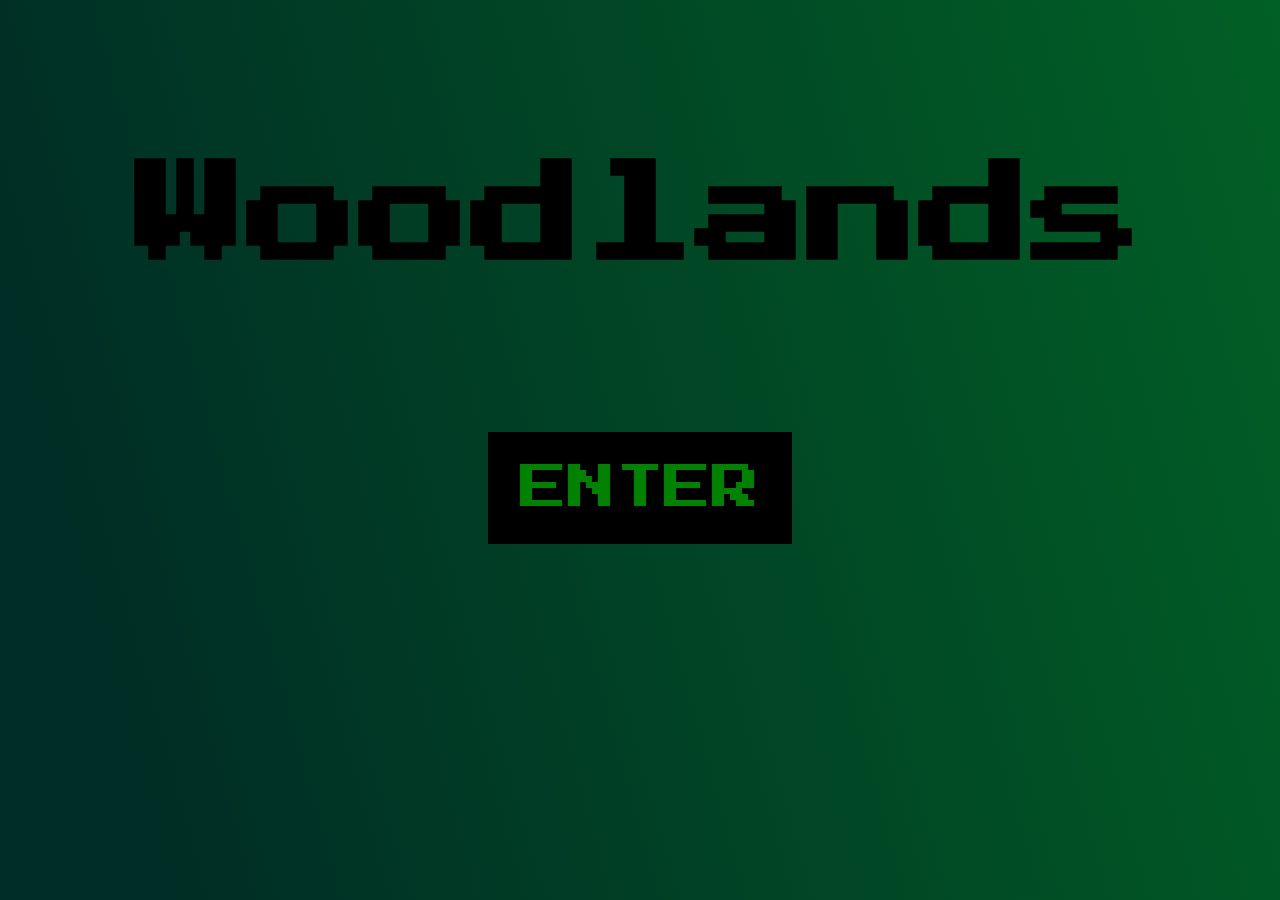
==== Woodlands/index.html @ a798472f "Adding woodlands to deploy" ====
<!DOCTYPE html>
<html lang="en">

<head>
    <meta charset="UTF-8">
    <meta http-equiv="X-UA-Compatible" content="IE=edge">
    <meta name="viewport" content="width=device-width, initial-scale=1.0">
    <title>Woodlands</title>
    <script defer src="script.js"></script>
    <link rel="preconnect" href="https://fonts.googleapis.com">
    <link rel="preconnect" href="https://fonts.gstatic.com" crossorigin>
    <link href="https://fonts.googleapis.com/css2?family=Press+Start+2P&display=swap" rel="stylesheet">
    <link rel="stylesheet" href="style.css">

</head>

<body class="background">
    <div class="backgroundMountains"></div>
    <div class="main">
        <div id="page" class="active"></div>
    </div>
</body>
---- Woodlands/style.css ----
* {
    font-family: 'Press Start 2P', cursive;
    color: white;
}

body {
    height: 100vh;
    padding: 0;
    margin: 0;
}

.background {
    background: linear-gradient(254.46deg, rgba(5, 255, 0, 0.2) 0%, rgba(0, 0, 0, 0.2) 89.64%);
    background-color: #00382E;
    animation: backgroundFade 10s;
}

.backgroundMountains {
    background: url(/media/Vector-1.png), url(/media/Vector-2.png);
    background-size: 100% 70%;
    height: 100vh;
    background-position: bottom;
    background-repeat: no-repeat;
    animation: fadeIn 10s ease-in-out, move 5s linear;
}

.dead {
    background-color: rgba(255, 0, 0, 0.329);
    height: 100vh;
}

.fadein {
    animation: fadeIn 5s ease-in-out;
    flex-direction: column;
}

.blink {
    animation: blink 2s infinite;
}

@keyframes fadeIn {
    0% {
        opacity: 0;
    }
    100% {
        opacity: 1;
    }
}

@keyframes blink {
    0% {
        opacity: 0;
    }
    100% {
        opacity: 1;
    }
}

@keyframes backgroundFade {
    0% {
        background-color: #001411;
    }
    100% {
        background-color: #00382E;
    }
}

@keyframes move {
    0% {
        background-size: 100% 0%;
    }
    100% {
        background-size: 100% 70%;
    }
}

.main {
    position: absolute;
    top: 0;
    left: 0;
    width: 100%;
    height: 100%;
}

.box {
    background: rgba(0, 194, 255, 0.18);
    width: 70vw;
    font-size: 2rem;
    padding: 2rem;
    border-radius: 76px;
    font-family: 'Press Start 2P', cursive;
    line-height: 1.6;
    margin-top: 3rem;
    margin-bottom: 3rem;
    text-align: center;
}

.errorText {
    color: red;
    font-size: 1.1rem;
    margin-top: 2em;
}

.biggerFont {
    font-size: 2.5rem;
}

.dead p {
    font-size: 3rem;
    text-align: center;
    padding: 2rem;
    border-radius: 76px;
    line-height: 1.6;
    width: 70%;
}

.dualButtons {
    display: flex;
    flex-direction: row;
    align-content: space-between;
    gap: 5rem;
}

input {
    border: none;
    padding: 2rem;
    width: 70%;
    background-color: #c4c4c46b;
    color: black;
    font-size: 1.2rem;
    outline: none;
}

input::placeholder {
    color: black;
    font-size: 1.2rem;
    letter-spacing: 0.2rem;
    padding-left: 1em;
}

.cardBox {
    display: flex;
    flex-direction: row;
    justify-content: center;
    margin-top: 3rem;
}

.cardColumn {
    width: 70vw;
    font-size: 1.5rem;
    background: rgba(0, 194, 255, 0.18);
    border-radius: 76px;
    flex-direction: column;
    align-items: center;
    padding: 4rem;
    display: flex;
    margin-bottom: 3rem;
}

.card {
    width: 70vw;
    font-size: 1.5rem;
    background: rgba(0, 194, 255, 0.18);
    border-radius: 76px;
    align-items: center;
    padding: 4rem;
    display: flex;
    gap: 4rem;
}

.card p {
    line-height: 2;
    font-size: 1.5rem;
}

.nextContainer {
    position: relative;
    text-align: center;
    margin-top: -5vh;
}

.nextArrow {
    max-width: 20vw;
}

.charImg {
    max-width: 30vw;
    margin-top: -5vh;
}

.pixelImg {
    max-width: 20vw;
    margin-top: -5vh;
}

h1, h2, h3, button {
    font-family: 'Press Start 2P', cursive;
    text-align: center;
}

h1 {
    margin-top: 10rem;
    margin-bottom: 10rem;
    font-size: 7rem;
    color: black;
}

h2 {
    font-size: 5rem;
}

h3 {
    font-size: 2rem;
}

.centerContainer {
    display: flex;
    justify-content: center;
    align-items: center;
    flex-direction: column;
}

button {
    width: fit-content;
    font-size: 3rem;
    background-color: black;
    color: rgb(2, 129, 2);
    border: none;
    top: 50%;
    padding: 2rem;
}

.redText {
    color: rgb(255, 0, 0);
}

.smallText {
    font-size: 1rem;
}

.card-list {
    width: 70%;
    padding: 0;
}

.card-list li {
    background: #C4C4C4;
    list-style: none;
    height: 3vh;
    margin-top: 1.5vw;
}

/*KEEP AT BOTTOM TO KEEP FLEX FOR TOGGLE STATES*/

.page {
    display: none;
}

.page.active {
    display: flex;
    flex-direction: column;
}
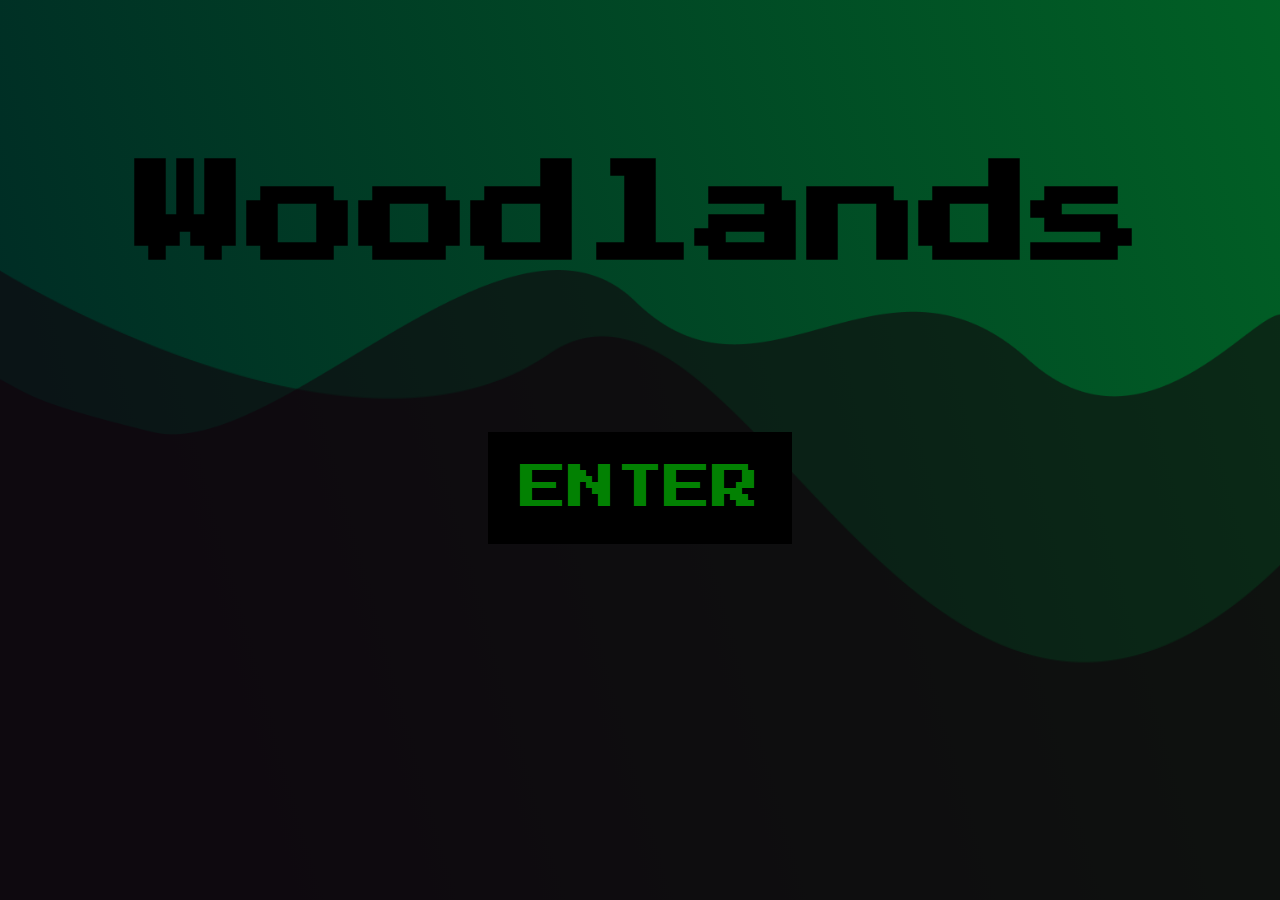
==== commit d04234d2: "Changed routes for media" ====
--- a/Woodlands/index.html
+++ b/Woodlands/index.html
@@ -11,7 +11,7 @@
     <link rel="preconnect" href="https://fonts.gstatic.com" crossorigin>
     <link href="https://fonts.googleapis.com/css2?family=Press+Start+2P&display=swap" rel="stylesheet">
     <link rel="stylesheet" href="style.css">
-
+    
 </head>
 
 <body class="background">
--- a/Woodlands/style.css
+++ b/Woodlands/style.css
@@ -16,7 +16,7 @@
 }
 
 .backgroundMountains {
-    background: url(/media/Vector-1.png), url(/media/Vector-2.png);
+    background: url(media/Vector-1.png), url(media/Vector-2.png);
     background-size: 100% 70%;
     height: 100vh;
     background-position: bottom;
